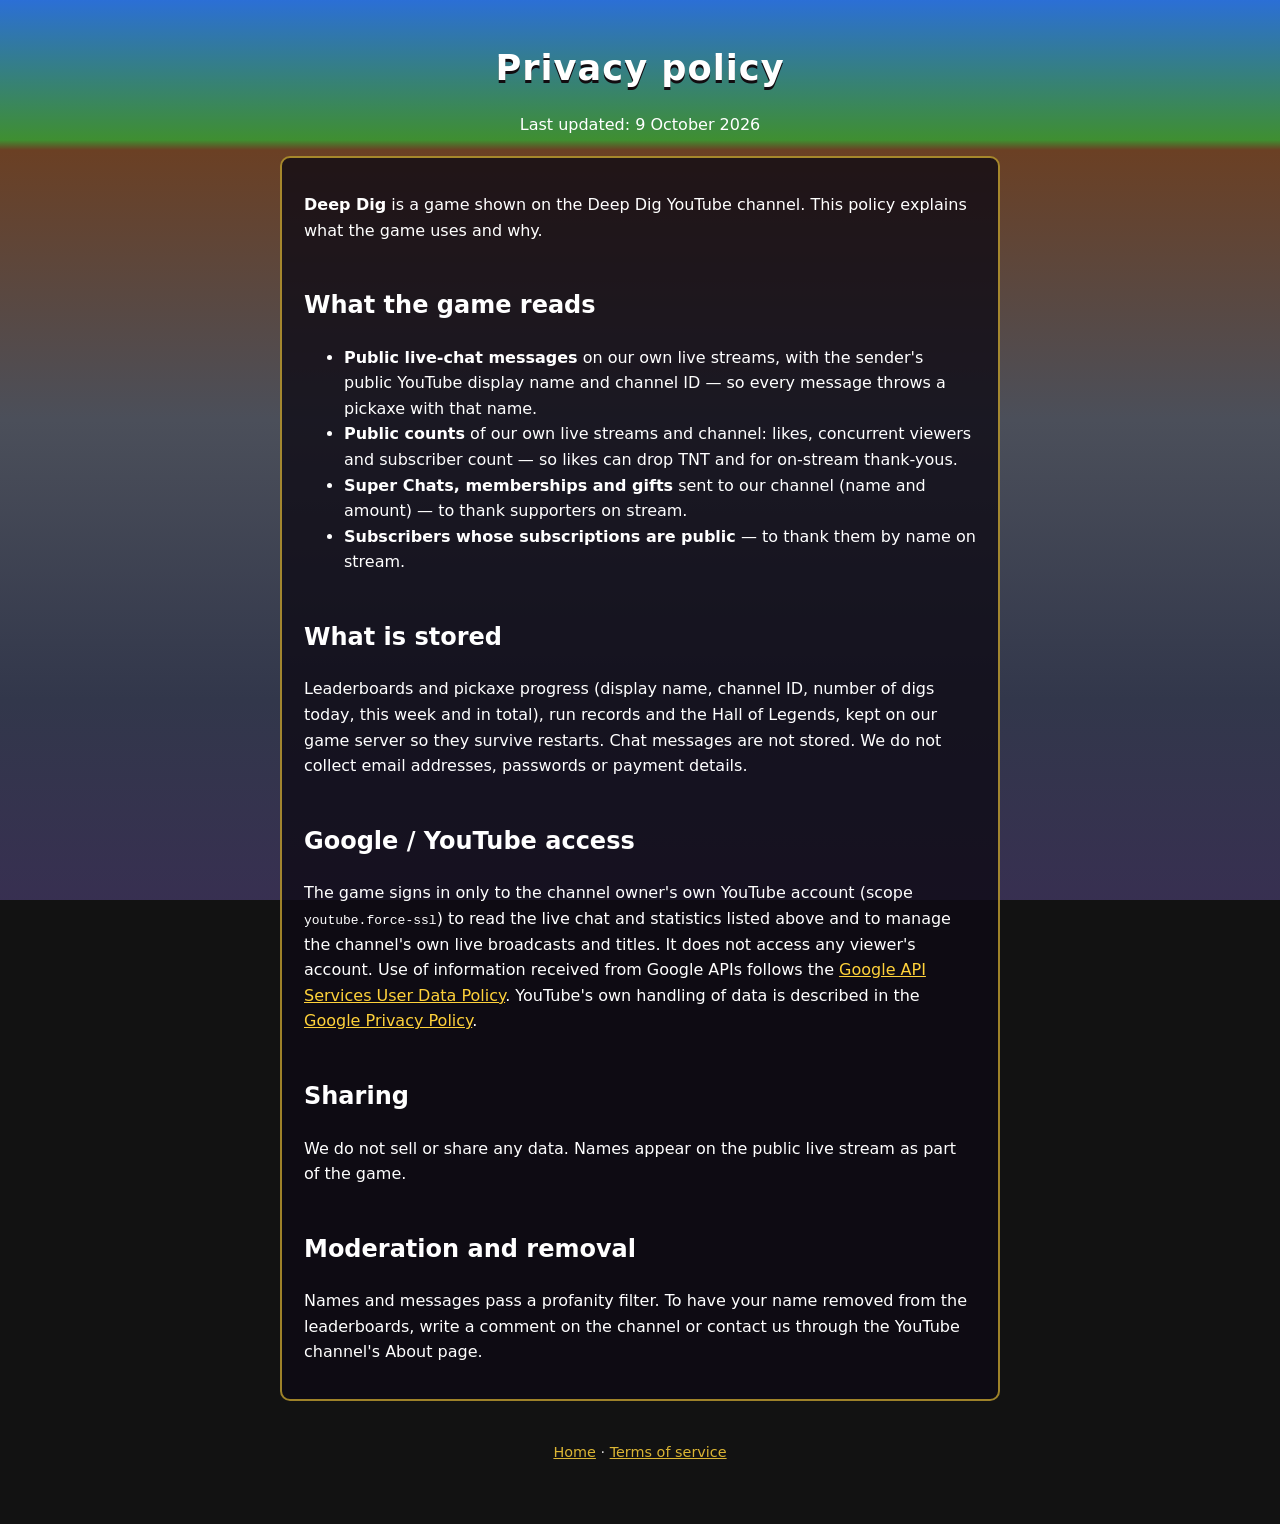
==== privacy.html @ bbf6ef7b "Deep Dig public site: home, privacy policy, terms" ====
<!doctype html>
<html lang="en"><head><meta charset="utf-8"><meta name="viewport" content="width=device-width,initial-scale=1">
<title>Privacy policy — Deep Dig</title><link rel="stylesheet" href="style.css"></head>
<body><main>
<h1>Privacy policy</h1>
<p class="center">Last updated: 9 October 2026</p>
<div class="card">
<p><b>Deep Dig</b> is a game shown on the Deep Dig YouTube channel. This policy explains what the game uses and why.</p>
<h2>What the game reads</h2>
<ul>
<li><b>Public live-chat messages</b> on our own live streams, with the sender's public YouTube display name and channel ID — so every message throws a pickaxe with that name.</li>
<li><b>Public counts</b> of our own live streams and channel: likes, concurrent viewers and subscriber count — so likes can drop TNT and for on-stream thank-yous.</li>
<li><b>Super Chats, memberships and gifts</b> sent to our channel (name and amount) — to thank supporters on stream.</li>
<li><b>Subscribers whose subscriptions are public</b> — to thank them by name on stream.</li>
</ul>
<h2>What is stored</h2>
<p>Leaderboards and pickaxe progress (display name, channel ID, number of digs today, this week and in total), run records and the Hall of Legends, kept on our game server so they survive restarts. Chat messages are not stored. We do not collect email addresses, passwords or payment details.</p>
<h2>Google / YouTube access</h2>
<p>The game signs in only to the channel owner's own YouTube account (scope <code>youtube.force-ssl</code>) to read the live chat and statistics listed above and to manage the channel's own live broadcasts and titles. It does not access any viewer's account. Use of information received from Google APIs follows the <a href="https://developers.google.com/terms/api-services-user-data-policy">Google API Services User Data Policy</a>. YouTube's own handling of data is described in the <a href="https://policies.google.com/privacy">Google Privacy Policy</a>.</p>
<h2>Sharing</h2>
<p>We do not sell or share any data. Names appear on the public live stream as part of the game.</p>
<h2>Moderation and removal</h2>
<p>Names and messages pass a profanity filter. To have your name removed from the leaderboards, write a comment on the channel or contact us through the YouTube channel's About page.</p>
</div>
<footer><a href="index.html">Home</a> · <a href="terms.html">Terms of service</a></footer>
</main></body></html>
---- style.css ----
:root { color-scheme: dark; }
body { margin: 0; font-family: system-ui, -apple-system, Segoe UI, Roboto, sans-serif; background: linear-gradient(180deg, #2b6fd6 0, #3f8f31 140px, #6b4024 150px, #4b4f5a 420px, #32374b 700px, #3a2c54 1000px, #2c1a1a 1400px, #1c1212); background-attachment: fixed; color: #fff; min-height: 100vh; }
main { max-width: 720px; margin: 0 auto; padding: 32px 18px 60px; line-height: 1.6; }
img.logo { width: 160px; height: 160px; border-radius: 50%; display: block; margin: 0 auto 12px; box-shadow: 0 8px 30px rgba(0,0,0,.5); image-rendering: pixelated; }
h1 { text-align: center; font-size: 2.2rem; margin: 8px 0 4px; letter-spacing: 1px; text-shadow: 0 3px 0 #120c10; }
h2 { margin-top: 1.8em; }
a { color: #ffd23a; }
.card { background: rgba(14,10,20,.78); border: 2px solid rgba(255,210,58,.6); border-radius: 10px; padding: 18px 22px; margin: 18px 0; }
.btn { display: inline-block; background: #ff8a1a; color: #1a0e04; text-decoration: none; font-weight: 800; padding: 12px 22px; border-radius: 8px; border: 3px solid #120c10; }
.center { text-align: center; }
footer { text-align: center; opacity: .85; font-size: .9rem; margin-top: 40px; }
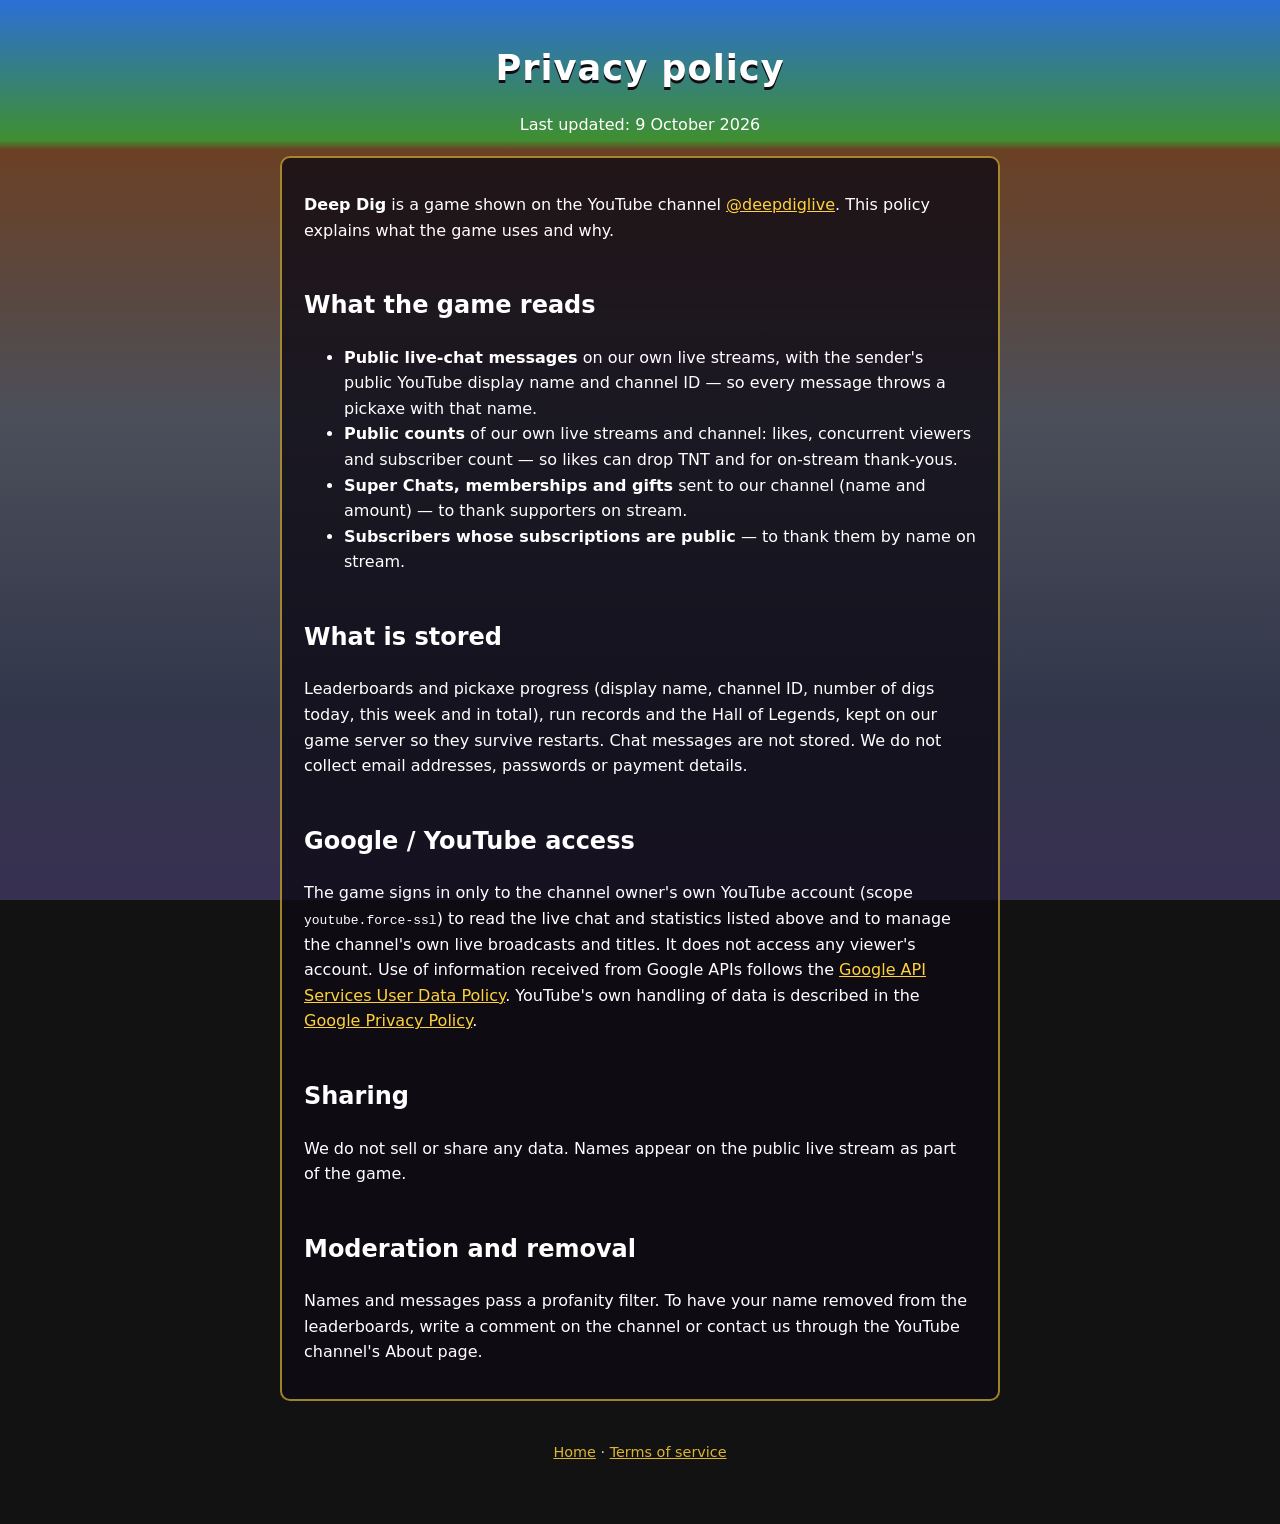
==== commit 30f3e2c2: "Link the @deepdiglive channel Co-Authored-By: Claude Opus 5.5 <noreply@anthropic.com>" ====
--- a/privacy.html
+++ b/privacy.html
@@ -5,7 +5,7 @@
 <h1>Privacy policy</h1>
 <p class="center">Last updated: 9 October 2026</p>
 <div class="card">
-<p><b>Deep Dig</b> is a game shown on the Deep Dig YouTube channel. This policy explains what the game uses and why.</p>
+<p><b>Deep Dig</b> is a game shown on the YouTube channel <a href="https://www.youtube.com/@deepdiglive">@deepdiglive</a>. This policy explains what the game uses and why.</p>
 <h2>What the game reads</h2>
 <ul>
 <li><b>Public live-chat messages</b> on our own live streams, with the sender's public YouTube display name and channel ID — so every message throws a pickaxe with that name.</li>
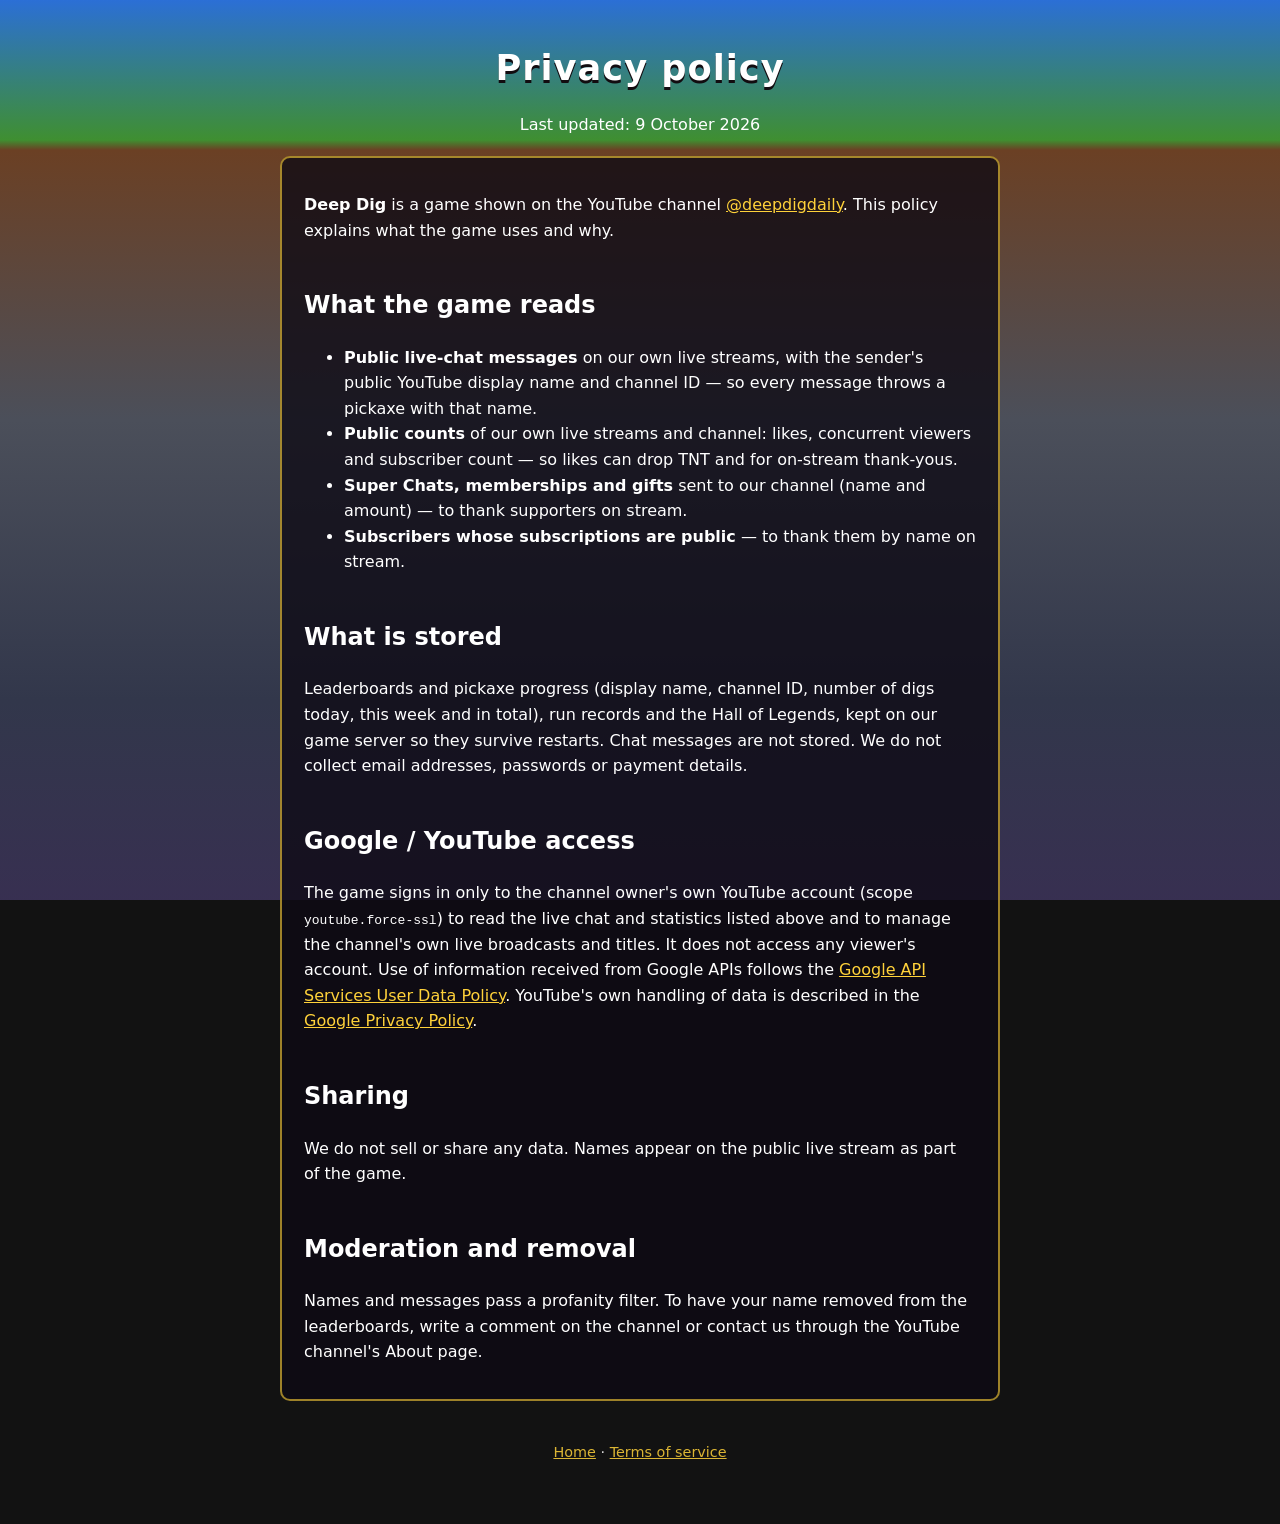
==== commit 99078360: "Use the @deepdigdaily channel Co-Authored-By: Claude Opus 5.5 <noreply@anthropic.com>" ====
--- a/privacy.html
+++ b/privacy.html
@@ -5,7 +5,7 @@
 <h1>Privacy policy</h1>
 <p class="center">Last updated: 9 October 2026</p>
 <div class="card">
-<p><b>Deep Dig</b> is a game shown on the YouTube channel <a href="https://www.youtube.com/@deepdiglive">@deepdiglive</a>. This policy explains what the game uses and why.</p>
+<p><b>Deep Dig</b> is a game shown on the YouTube channel <a href="https://www.youtube.com/@deepdigdaily">@deepdigdaily</a>. This policy explains what the game uses and why.</p>
 <h2>What the game reads</h2>
 <ul>
 <li><b>Public live-chat messages</b> on our own live streams, with the sender's public YouTube display name and channel ID — so every message throws a pickaxe with that name.</li>
